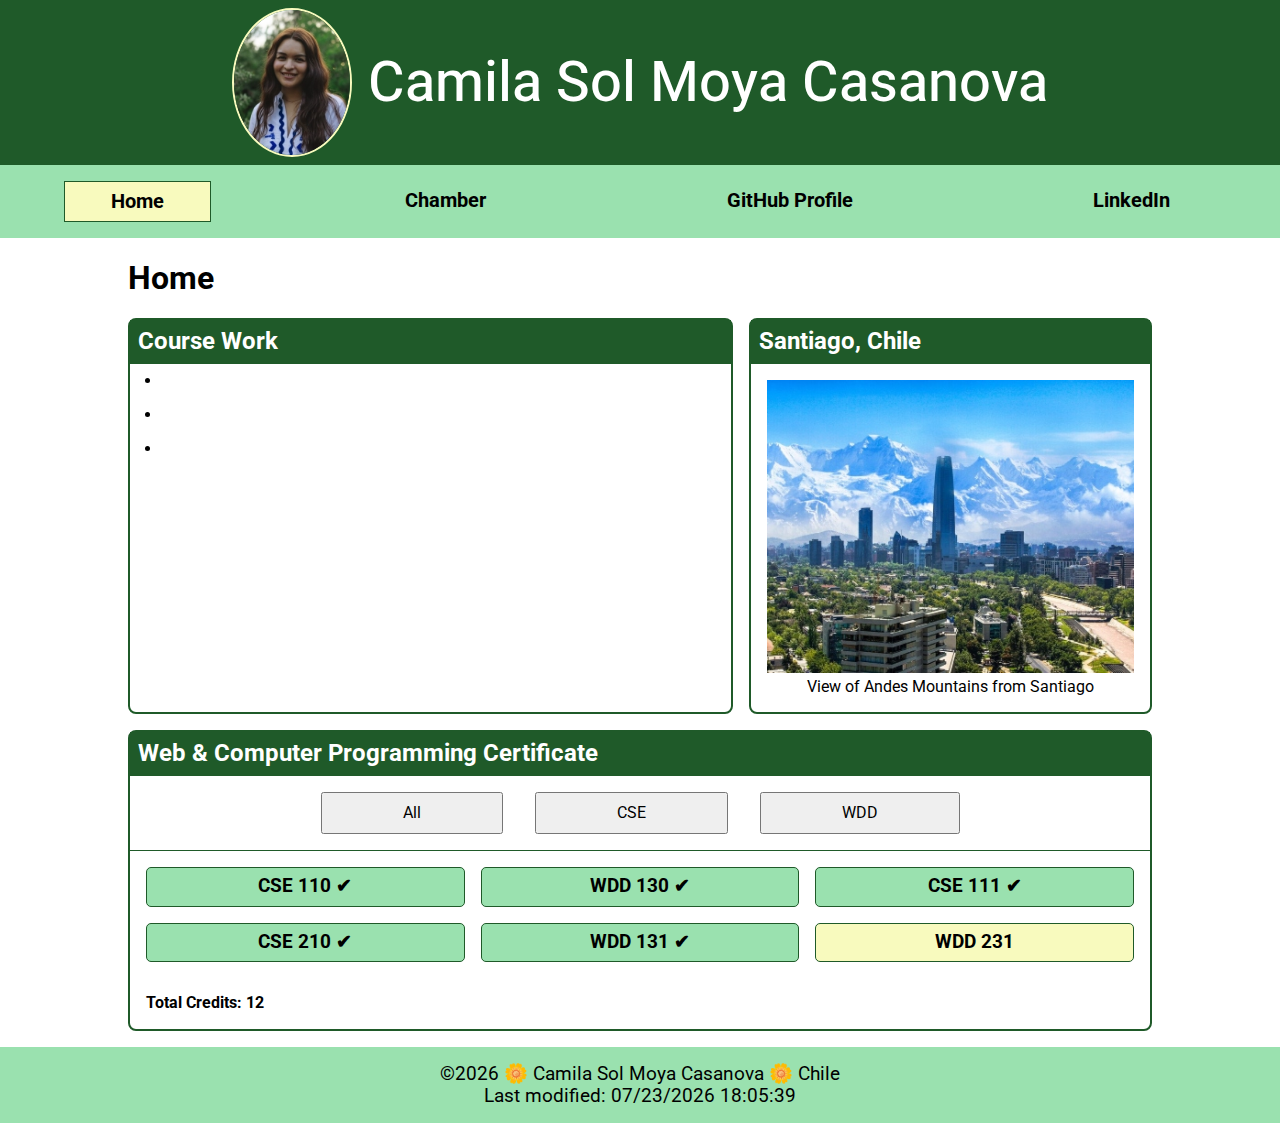
==== index.html @ 0fe73cb5 "added wayfinding" ====
<!DOCTYPE html>
<html lang="en">

<head>
    <meta charset="UTF-8">
    <meta name="viewport" content="width=device-width, initial-scale=1.0">

    <meta name="description" content="Course homepage for WDD231 by Camila Moya.">
    <meta name="author" content="Camila Sol Moya Casanova">
    <title>WDD231 homepage by Camila Moya</title>

    <link rel="preconnect" href="https://fonts.googleapis.com">
    <link rel="preconnect" href="https://fonts.gstatic.com" crossorigin>
    <link href="https://fonts.googleapis.com/css2?family=Roboto:ital,wght@0,100..900;1,100..900&display=swap"
        rel="stylesheet">

    <link rel="stylesheet" href="styles/normalize.css">
    <link rel="stylesheet" href="styles/small.css">
    <link rel="stylesheet" href="styles/larger.css">

    <script src="scripts/navigation.js" defer></script>
    <script src="scripts/date.js" defer></script>
    <script src="scripts/course.js" defer></script>
</head>

<body>
    <header>
        <img src="images/profile.jpg" alt="Camila smiling in nature." width="120"><span> Camila Sol Moya Casanova</span>
    </header>

    <nav>
        <ul class="navigation">
            <li><a href="#" id="home" class="active">Home</a></li>
            <li><a href="chamber.html" id="chamber" target="_blank">Chamber</a></li>
            <li><a href="https://github.com/camilamoyac" id="github" target="_blank">GitHub Profile</a></li>
            <li><a href="https://www.linkedin.com/in/camila-moya-casanova-63b28b165/" id="linkedin"
                    target="_blank">LinkedIn</a></li>
        </ul>
    </nav>

    <main>
        <button type="button" id="hamburger" aria-label="Open navigation menu"></button>
        <h1>Home</h1>
        <div class="layout">
            <section class="course">
                <h2>Course Work</h2>
                <ul>
                    <li></li>
                    <li></li>
                    <li></li>
                </ul>
            </section>
            <section class="place">
                <h2>Santiago, Chile</h2>
                <figure>
                    <img src="images/santiago.jpg" alt="City with high rise buildings and snowy mountains in the back."
                        width="400">
                    <figcaption>View of Andes Mountains from Santiago</figcaption>
                </figure>
            </section>
            <section class="certificate">
                <h2>Web & Computer Programming Certificate</h2>
                <div class="filters">
                    <button>All</button>
                    <button>CSE</button>
                    <button>WDD</button>
                </div>
                <div class="card-layout">
                    <!-- populate with javascript -->

                    <!-- <div class="card completed"> -->
                    <!-- <h3>Course name</h3> -->
                    <!-- </div> -->

                    <!-- <div class="card not-completed"> -->
                    <!-- <h3>Course name</h3> -->
                    <!-- </div> -->
                </div>
                <p id="total-credits">Total Credits: 0</p>
            </section>
        </div>
    </main>

    <footer>
        <p>©<span id="currentyear"></span> 🌼 Camila Sol Moya Casanova 🌼 Chile </p>
        <p id="lastmodified"></p>
    </footer>
</body>

</html>
---- styles/small.css ----
* {
    margin: 0;
    padding: 0;
    box-sizing: border-box;
    font-family: Roboto, sans-serif;
}

:root {
    --primary-color: #1F5A29;
    --secondary-color: #9AE1AF;
    --accent-color: #F8FABE;
}

html,
body {
    width: 100%;
    overflow-x: hidden;
}

header,
main,
footer {
    max-width: 100%;
    overflow: hidden;
}

/* header */
header {
    background-color: var(--primary-color);
    color: white;
    padding: 0.5rem 0;
    text-align: center;
    display: flex;
    align-items: center;
}

header img {
    width: 90px;
    height: auto;
    border: 2px solid var(--accent-color);
    border-radius: 50%;
}

header span {
    font-weight: 450;
    font-size: 2rem;
}

/* navigation */

.navigation a:hover{
    background-color: var(--primary-color);
    color: white;
}

.navigation.open {
    display: flex;
}

.navigation a {
    display: block;
    text-align: center;
    font-size: 1.25rem;
    text-decoration: none;
    padding: 0.5rem 1rem;
    font-weight: bold;
    color: black;
    margin: 0 4rem;
}

.navigation {
    display: none;
    flex-direction: column;
    position: absolute;
    top: 3rem;
    right: 0;
    left: 0;
    background-color: var(--secondary-color);
    width: 100%;
}

.active{
    background-color: var(--accent-color);
    border: 1px solid var(--primary-color);
}

/* hamburger button */
#hamburger {
    font-size: 1.5rem;
    border: 0;
    background: none;
    color: white;
    position: absolute;
    top: 0.5rem;
    right: 0.5rem;
}

#hamburger::before {
    content: "☰";
}

#hamburger.open::before {
    content: "✖";
}

/* main */
main {
    max-width: 95%;
    margin: 0 auto;
    padding-bottom: 1rem;
}

.layout {
    display: block;
}

h2 {
    padding: 0.5rem;
    background-color: var(--primary-color);
    color: white;
}

.layout section {
    border: 2px solid var(--primary-color);
    border-radius: 8px;
    margin-bottom: 1rem;
}

.course li {
    padding: 0.5rem 0.25rem;
    margin-left: 2rem;
}

.place figure {
    margin: 1rem;
    text-align: center;
}

.place img {
    max-width: 100%;
    height: auto;
}

.place figcaption {
    text-align: center;
}

.filters {
    display: flex;
    justify-content: center;
    max-width: 100%;
    border-bottom: 1px solid var(--primary-color);
}

.filters button {
    padding: 10px 40px;
    max-width: 30%;
    margin: 0.5rem;
}

.filters button:hover {
    background-color: black;
    color: white;
}

.card-layout {
    display: block;
    margin: 1rem;
}

.card {
    padding: 0.5rem 1rem;
    border: 1px solid var(--primary-color);
    border-radius: 5px;
    margin-bottom: 1rem;
}

.card h3 {
    text-align: center;
}

.completed {
    background-color: var(--secondary-color);

}

.not-completed {
    background-color: var(--accent-color);
}

.certificate p {
    font-weight: bold;
    padding: 1rem;
}

/* footer */
footer {
    background-color: var(--secondary-color);
    padding: 1rem 0;
}

footer p {
    text-align: center;
    font-size: 1.2rem;
}

footer img {
    border: 1px solid var(--accent-color);
}
---- styles/larger.css ----
@media screen and (min-width: 700px) {

    /* header */
    header {
        justify-content: center;
        gap: 1rem;
    }

    header span {
        font-weight: 450;
        font-size: 3.5rem;
    }

    header img {
        width: 120px;
        height: auto;
    }

    /* navigation */
    nav {
        padding: 1rem 0;
        margin: 0 auto;
        background-color: var(--secondary-color);
    }

    nav ul {
        display: flex;
        list-style: none;
        gap: 20px;
    }

    .navigation li {
        flex: 1 1 auto;
    }

    nav a {
        text-decoration: none;
        color: var(--primary);
        font-weight: bold;
        font-size: 1.35rem;
    }

    .navigation {
        display: flex;
        flex-direction: row;
        position: static;
        background-color: transparent;
        width: auto;
        list-style: none;
    }

    /* hamburger button */
    #hamburger {
        display: none;
    }

    /* main */
    main {
        max-width: 80%;
        margin: 0 auto;
    }

    .layout {
        display: grid;
        grid-template-columns: 1.5fr 1fr;
        gap: 1rem;
    }

    .layout section {
        margin-bottom: 0;
    }

    .place img {
        width: 400px;
    }

    .certificate {
        grid-column: 1 / 3;
    }

    .filters button {
        padding: 10px 80px;
        margin: 1rem;
    }

    .card-layout {
        display: grid;
        grid-template-columns: 1fr 1fr 1fr;
        gap: 1rem;
    }

    .card {
        margin-bottom: 0;
    }

}
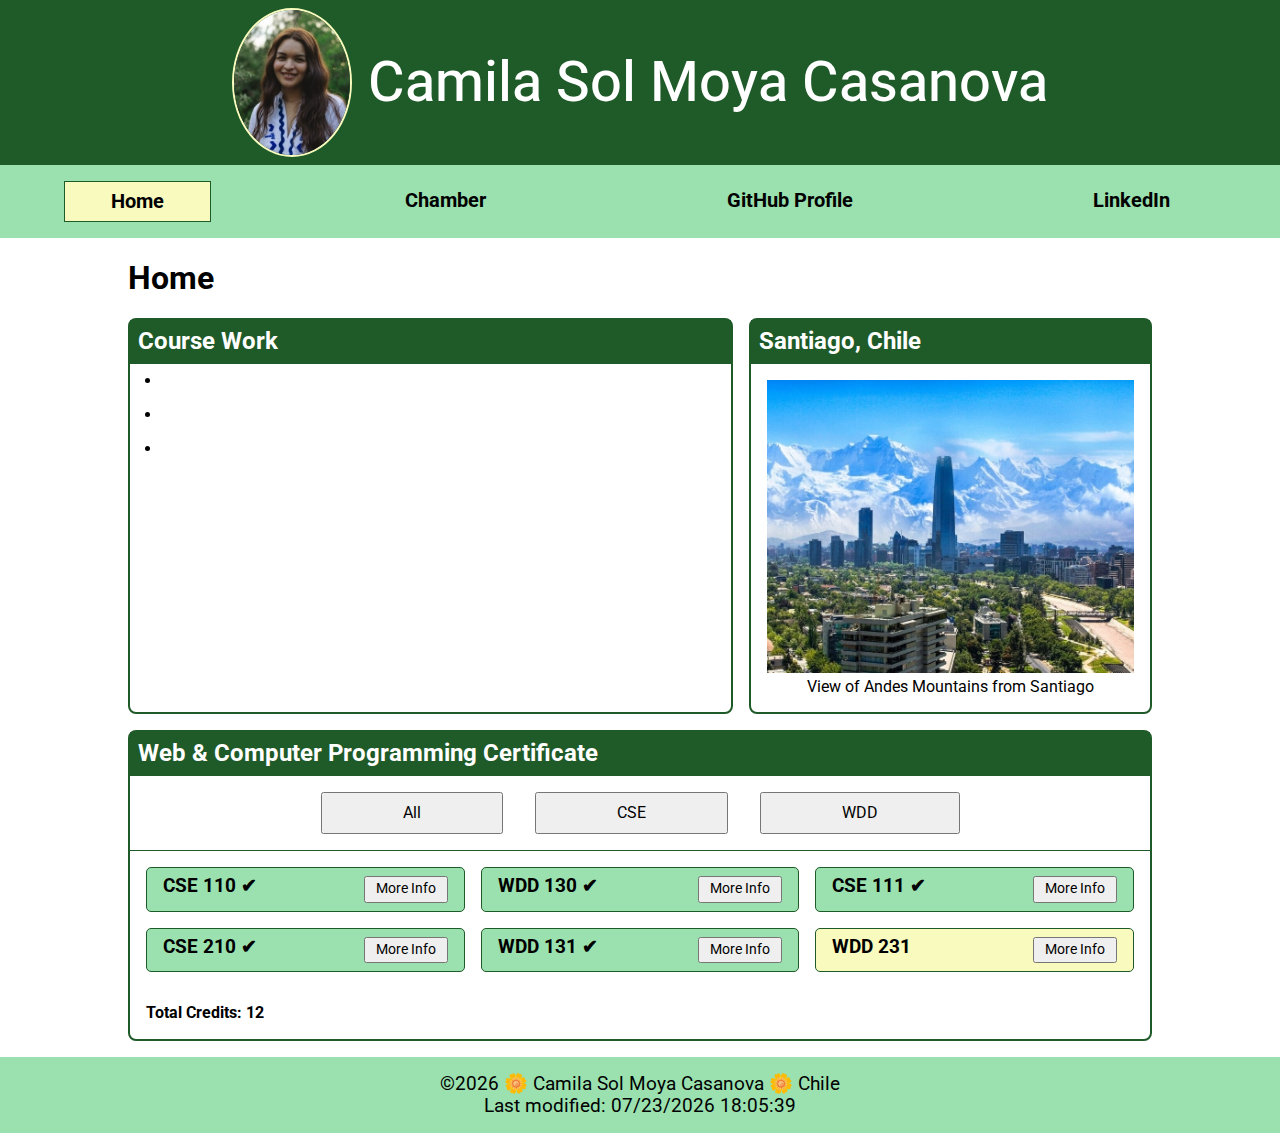
==== commit 8471592b: "added dialog modals" ====
--- a/index.html
+++ b/index.html
@@ -8,6 +8,18 @@
     <meta name="description" content="Course homepage for WDD231 by Camila Moya.">
     <meta name="author" content="Camila Sol Moya Casanova">
     <title>WDD231 homepage by Camila Moya</title>
+
+    <meta property="og:title" content="WDD231 homepage by Camila Moya">
+    <meta property="og:type" content="website">
+    <meta property="og:image" content="images/social-media.jpg">
+    <meta property="og:url" content="https://camilamoyac.github.io/wdd231/">
+    <meta property="og:description" content="Course homepage for WDD231 by Camila Moya.">
+
+    <meta name="twitter:card" content="summary">
+    <meta name="twitter:site" content="@camilamoyac">
+    <meta name="twitter:title" content="WDD231 homepage by Camila Moya">
+    <meta name="twitter:description" content="Course homepage for WDD231 by Camila Moya.">
+    <meta name="twitter:image" content="images/social-media.jpg">
 
     <link rel="preconnect" href="https://fonts.googleapis.com">
     <link rel="preconnect" href="https://fonts.gstatic.com" crossorigin>
@@ -21,6 +33,8 @@
     <script src="scripts/navigation.js" defer></script>
     <script src="scripts/date.js" defer></script>
     <script src="scripts/course.js" defer></script>
+
+    <link rel="icon" href="favicon.ico">
 </head>
 
 <body>
@@ -31,7 +45,7 @@
     <nav>
         <ul class="navigation">
             <li><a href="#" id="home" class="active">Home</a></li>
-            <li><a href="chamber.html" id="chamber" target="_blank">Chamber</a></li>
+            <li><a href="chamber/index.html" id="chamber" target="_blank">Chamber</a></li>
             <li><a href="https://github.com/camilamoyac" id="github" target="_blank">GitHub Profile</a></li>
             <li><a href="https://www.linkedin.com/in/camila-moya-casanova-63b28b165/" id="linkedin"
                     target="_blank">LinkedIn</a></li>
@@ -67,15 +81,10 @@
                 </div>
                 <div class="card-layout">
                     <!-- populate with javascript -->
-
-                    <!-- <div class="card completed"> -->
-                    <!-- <h3>Course name</h3> -->
-                    <!-- </div> -->
-
-                    <!-- <div class="card not-completed"> -->
-                    <!-- <h3>Course name</h3> -->
-                    <!-- </div> -->
                 </div>
+                <dialog id="dialogBox">
+                    <!-- populate with javascript -->
+                </dialog>
                 <p id="total-credits">Total Credits: 0</p>
             </section>
         </div>
--- a/styles/small.css
+++ b/styles/small.css
@@ -173,10 +173,32 @@
     border: 1px solid var(--primary-color);
     border-radius: 5px;
     margin-bottom: 1rem;
-}
-
-.card h3 {
-    text-align: center;
+    display: flex;
+    justify-content: space-between;
+}
+
+.openButton{
+    padding: 3px 10px;
+    font-size: 0.9rem;
+}
+
+dialog{
+    width: 325px;
+    margin: auto;
+}
+
+dialog h3{
+    padding: 1rem;
+}
+
+#closeButton{
+    position: absolute;
+    top: 0.5rem;
+    right: 0.5rem;
+}
+
+::backdrop{
+    background-color: #ffffff80;
 }
 
 .completed {
